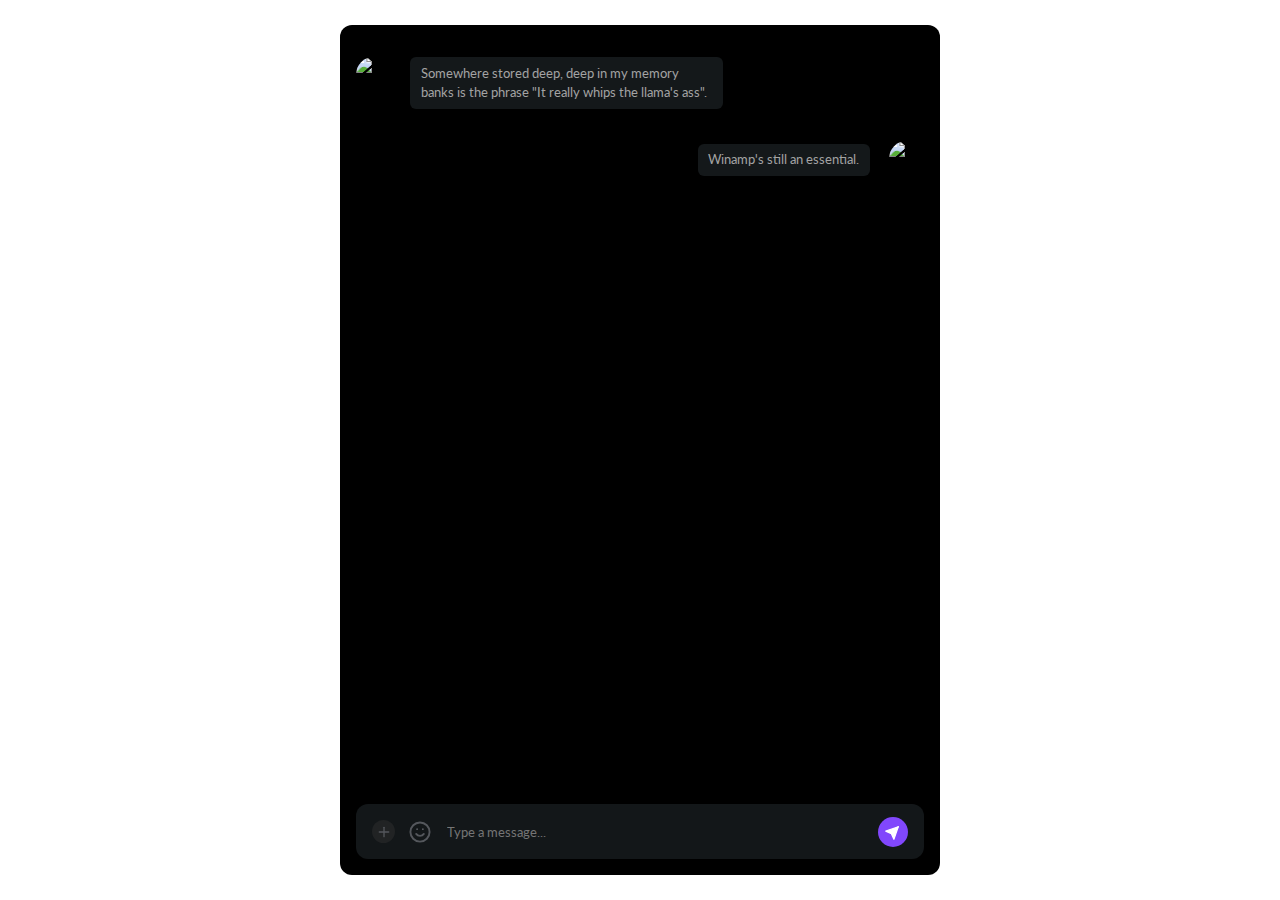
==== new/index.html @ 190bbc38 "new" ====
<!DOCTYPE html>
<html lang="en">
   <head>
      <meta charset="UTF-8">
      <meta name="apple-mobile-web-app-title">
      <title>Chat UI Responsive</title>
      <meta name="viewport" content="width=device-width, initial-scale=1">
      <link rel="stylesheet" href="https://cdnjs.cloudflare.com/ajax/libs/normalize/5.0.0/normalize.min.css">
      <link rel='stylesheet' href='https://fonts.googleapis.com/css?family=Lato'>
      <style>
         .--dark-theme {
         --chat-background: #000000;
         --chat-panel-background: #131719;
         --chat-bubble-background: #14181a;
         --chat-bubble-active-background: #171a1b;
         --chat-add-button-background: #212324;
         --chat-send-button-background: #8147fc;
         --chat-text-color: #a3a3a3;
         --chat-options-svg: #a3a3a3;
         }
         body {
         }
         #chat {
         background: var(--chat-background);
         max-width: 600px;
         margin: 25px auto;
         box-sizing: border-box;
         padding: 1em;
         border-radius: 12px;
         position: relative;
         overflow: hidden;
         }
         #chat::before {
         position: absolute;
         top: 0;
         left: 0;
         width: 100%;
         height: 100%;
         z-index: -1;
         }
         #chat .btn-icon {
         position: relative;
         cursor: pointer;
         }
         #chat .btn-icon svg {
         stroke: #FFF;
         fill: #FFF;
         width: 50%;
         height: auto;
         position: absolute;
         top: 50%;
         left: 50%;
         -webkit-transform: translate(-50%, -50%);
         transform: translate(-50%, -50%);
         }
         #chat .chat__conversation-board {
         padding: 1em 0 2em;
         height: calc(100vh - 55px - 2em - 25px * 2 - .5em - 3em);
         overflow: auto;
         }
         #chat .chat__conversation-board__message-container.reversed {
         -webkit-box-orient: horizontal;
         -webkit-box-direction: reverse;
         flex-direction: row-reverse;
         }
         #chat .chat__conversation-board__message-container.reversed .chat__conversation-board__message__bubble {
         position: relative;
         }
         #chat .chat__conversation-board__message-container.reversed .chat__conversation-board__message__bubble span:not(:last-child) {
         margin: 0 0 2em 0;
         }
         #chat .chat__conversation-board__message-container.reversed .chat__conversation-board__message__person {
         margin: 0 0 0 1.2em;
         }
         #chat .chat__conversation-board__message-container.reversed .chat__conversation-board__message__options {
         align-self: center;
         position: absolute;
         left: 0;
         display: none;
         }
         #chat .chat__conversation-board__message-container {
         position: relative;
         display: -webkit-box;
         display: flex;
         -webkit-box-orient: horizontal;
         -webkit-box-direction: normal;
         flex-direction: row;
         }
         #chat .chat__conversation-board__message-container:hover .chat__conversation-board__message__options {
         display: -webkit-box;
         display: flex;
         -webkit-box-align: center;
         align-items: center;
         }
         #chat .chat__conversation-board__message-container:hover .option-item:not(:last-child) {
         margin: 0 0.5em 0 0;
         }
         #chat .chat__conversation-board__message-container:not(:last-child) {
         margin: 0 0 2em 0;
         }
         #chat .chat__conversation-board__message__person {
         text-align: center;
         margin: 0 1.2em 0 0;
         }
         #chat .chat__conversation-board__message__person__avatar {
         height: 35px;
         width: 35px;
         overflow: hidden;
         border-radius: 50%;
         -webkit-user-select: none;
         -moz-user-select: none;
         -ms-user-select: none;
         user-select: none;
         ms-user-select: none;
         position: relative;
         }
         #chat .chat__conversation-board__message__person__avatar::before {
         content: "";
         position: absolute;
         height: 100%;
         width: 100%;
         }
         #chat .chat__conversation-board__message__person__avatar img {
         height: 100%;
         width: auto;
         }
         #chat .chat__conversation-board__message__person__nickname {
         font-size: 9px;
         color: #484848;
         -webkit-user-select: none;
         -moz-user-select: none;
         -ms-user-select: none;
         user-select: none;
         display: none;
         }
         #chat .chat__conversation-board__message__context {
         max-width: 55%;
         align-self: flex-end;
         }
         #chat .chat__conversation-board__message__options {
         align-self: center;
         position: absolute;
         right: 0;
         display: none;
         }
         #chat .chat__conversation-board__message__options .option-item {
         border: 0;
         background: 0;
         padding: 0;
         margin: 0;
         height: 16px;
         width: 16px;
         outline: none;
         }
         #chat .chat__conversation-board__message__options .emoji-button svg {
         stroke: var(--chat-options-svg);
         fill: transparent;
         width: 100%;
         }
         #chat .chat__conversation-board__message__options .more-button svg {
         stroke: var(--chat-options-svg);
         fill: transparent;
         width: 100%;
         }
         #chat .chat__conversation-board__message__bubble span {
         width: -webkit-fit-content;
         width: -moz-fit-content;
         width: fit-content;
         display: inline-table;
         word-wrap: break-word;
         background: var(--chat-bubble-background);
         font-size: 13px;
         color: var(--chat-text-color);
         padding: 0.5em 0.8em;
         line-height: 1.5;
         border-radius: 6px;
         font-family: "Lato", sans-serif;
         }
         #chat .chat__conversation-board__message__bubble:not(:last-child) {
         margin: 0 0 0.3em;
         }
         #chat .chat__conversation-board__message__bubble:active {
         background: var(--chat-bubble-active-background);
         }
         #chat .chat__conversation-panel {
         background: var(--chat-panel-background);
         border-radius: 12px;
         padding: 0 1em;
         height: 55px;
         margin: 0.5em 0 0;
         }
         #chat .chat__conversation-panel__container {
         display: -webkit-box;
         display: flex;
         -webkit-box-orient: horizontal;
         -webkit-box-direction: normal;
         flex-direction: row;
         -webkit-box-align: center;
         align-items: center;
         height: 100%;
         }
         #chat .chat__conversation-panel__container .panel-item:not(:last-child) {
         margin: 0 1em 0 0;
         }
         #chat .chat__conversation-panel__button {
         background: grey;
         height: 20px;
         width: 30px;
         border: 0;
         padding: 0;
         outline: none;
         cursor: pointer;
         }
         #chat .chat__conversation-panel .add-file-button {
         height: 23px;
         min-width: 23px;
         width: 23px;
         background: var(--chat-add-button-background);
         border-radius: 50%;
         }
         #chat .chat__conversation-panel .add-file-button svg {
         width: 70%;
         stroke: #54575c;
         }
         #chat .chat__conversation-panel .emoji-button {
         min-width: 23px;
         width: 23px;
         height: 23px;
         background: transparent;
         border-radius: 50%;
         }
         #chat .chat__conversation-panel .emoji-button svg {
         width: 100%;
         fill: transparent;
         stroke: #54575c;
         }
         #chat .chat__conversation-panel .send-message-button {
         background: var(--chat-send-button-background);
         height: 30px;
         min-width: 30px;
         border-radius: 50%;
         -webkit-transition: 0.3s ease;
         transition: 0.3s ease;
         }
         #chat .chat__conversation-panel .send-message-button:active {
         -webkit-transform: scale(0.97);
         transform: scale(0.97);
         }
         #chat .chat__conversation-panel .send-message-button svg {
         margin: 1px -1px;
         }
         #chat .chat__conversation-panel__input {
         width: 100%;
         height: 100%;
         outline: none;
         position: relative;
         color: var(--chat-text-color);
         font-size: 13px;
         background: transparent;
         border: 0;
         font-family: "Lato", sans-serif;
         resize: none;
         }
         @media only screen and (max-width: 600px) {
         #chat {
         margin: 0;
         border-radius: 0;
         }
         #chat .chat__conversation-board {
         height: calc(100vh - 55px - 2em - .5em - 3em);
         }
         #chat .chat__conversation-board__message__options {
         display: none !important;
         }
         }
      </style>
      <script>
         window.console = window.console || function(t) {};
      </script>
      <script>
         if (document.location.search.match(/type=embed/gi)) {
           window.parent.postMessage("resize", "*");
         }
      </script>
   </head>
   <body translate="no">
      <div class="--dark-theme" id="chat">
         <div class="chat__conversation-board">
            <div class="chat__conversation-board__message-container">
               <div class="chat__conversation-board__message__person">
                  <div class="chat__conversation-board__message__person__avatar"><img src="https://randomuser.me/api/portraits/women/44.jpg" alt="Monika Figi" /></div>
                  <span class="chat__conversation-board__message__person__nickname">Monika Figi</span>
               </div>
               <div class="chat__conversation-board__message__context">
                  <div class="chat__conversation-board__message__bubble"> <span>Somewhere stored deep, deep in my memory banks is the phrase &quot;It really whips the llama's ass&quot;.</span></div>
               </div>
               <div class="chat__conversation-board__message__options">
                  <button class="btn-icon chat__conversation-board__message__option-button option-item emoji-button">
                     <svg class="feather feather-smile sc-dnqmqq jxshSx" xmlns="http://www.w3.org/2000/svg" width="24" height="24" viewBox="0 0 24 24" fill="none" stroke="currentColor" stroke-width="2" stroke-linecap="round" stroke-linejoin="round" aria-hidden="true">
                        <circle cx="12" cy="12" r="10"></circle>
                        <path d="M8 14s1.5 2 4 2 4-2 4-2"></path>
                        <line x1="9" y1="9" x2="9.01" y2="9"></line>
                        <line x1="15" y1="9" x2="15.01" y2="9"></line>
                     </svg>
                  </button>
                  <button class="btn-icon chat__conversation-board__message__option-button option-item more-button">
                     <svg class="feather feather-more-horizontal sc-dnqmqq jxshSx" xmlns="http://www.w3.org/2000/svg" width="24" height="24" viewBox="0 0 24 24" fill="none" stroke="currentColor" stroke-width="2" stroke-linecap="round" stroke-linejoin="round" aria-hidden="true">
                        <circle cx="12" cy="12" r="1"></circle>
                        <circle cx="19" cy="12" r="1"></circle>
                        <circle cx="5" cy="12" r="1"></circle>
                     </svg>
                  </button>
               </div>
            </div>
            <div class="chat__conversation-board__message-container reversed">
               <div class="chat__conversation-board__message__person">
                  <div class="chat__conversation-board__message__person__avatar"><img src="https://randomuser.me/api/portraits/men/9.jpg" alt="Dennis Mikle" /></div>
                  <span class="chat__conversation-board__message__person__nickname">Dennis Mikle</span>
               </div>
               <div class="chat__conversation-board__message__context">
                  <div class="chat__conversation-board__message__bubble"> <span>Winamp's still an essential.</span></div>
               </div>
               <div class="chat__conversation-board__message__options">
                  <button class="btn-icon chat__conversation-board__message__option-button option-item emoji-button">
                     <svg class="feather feather-smile sc-dnqmqq jxshSx" xmlns="http://www.w3.org/2000/svg" width="24" height="24" viewBox="0 0 24 24" fill="none" stroke="currentColor" stroke-width="2" stroke-linecap="round" stroke-linejoin="round" aria-hidden="true">
                        <circle cx="12" cy="12" r="10"></circle>
                        <path d="M8 14s1.5 2 4 2 4-2 4-2"></path>
                        <line x1="9" y1="9" x2="9.01" y2="9"></line>
                        <line x1="15" y1="9" x2="15.01" y2="9"></line>
                     </svg>
                  </button>
                  <button class="btn-icon chat__conversation-board__message__option-button option-item more-button">
                     <svg class="feather feather-more-horizontal sc-dnqmqq jxshSx" xmlns="http://www.w3.org/2000/svg" width="24" height="24" viewBox="0 0 24 24" fill="none" stroke="currentColor" stroke-width="2" stroke-linecap="round" stroke-linejoin="round" aria-hidden="true">
                        <circle cx="12" cy="12" r="1"></circle>
                        <circle cx="19" cy="12" r="1"></circle>
                        <circle cx="5" cy="12" r="1"></circle>
                     </svg>
                  </button>
               </div>
            </div>
         </div>
         <div class="chat__conversation-panel">
            <div class="chat__conversation-panel__container">
               <button class="chat__conversation-panel__button panel-item btn-icon add-file-button">
                  <svg class="feather feather-plus sc-dnqmqq jxshSx" xmlns="http://www.w3.org/2000/svg" width="24" height="24" viewBox="0 0 24 24" fill="none" stroke="currentColor" stroke-width="2" stroke-linecap="round" stroke-linejoin="round" aria-hidden="true">
                     <line x1="12" y1="5" x2="12" y2="19"></line>
                     <line x1="5" y1="12" x2="19" y2="12"></line>
                  </svg>
               </button>
               <button class="chat__conversation-panel__button panel-item btn-icon emoji-button">
                  <svg class="feather feather-smile sc-dnqmqq jxshSx" xmlns="http://www.w3.org/2000/svg" width="24" height="24" viewBox="0 0 24 24" fill="none" stroke="currentColor" stroke-width="2" stroke-linecap="round" stroke-linejoin="round" aria-hidden="true">
                     <circle cx="12" cy="12" r="10"></circle>
                     <path d="M8 14s1.5 2 4 2 4-2 4-2"></path>
                     <line x1="9" y1="9" x2="9.01" y2="9"></line>
                     <line x1="15" y1="9" x2="15.01" y2="9"></line>
                  </svg>
               </button>
               <input class="chat__conversation-panel__input panel-item" placeholder="Type a message..." />
               <button class="chat__conversation-panel__button panel-item btn-icon send-message-button">
                  <svg xmlns="http://www.w3.org/2000/svg" width="24" height="24" viewBox="0 0 24 24" fill="none" stroke="currentColor" stroke-width="2" stroke-linecap="round" stroke-linejoin="round" aria-hidden="true" data-reactid="1036">
                     <line x1="22" y1="2" x2="11" y2="13"></line>
                     <polygon points="22 2 15 22 11 13 2 9 22 2"></polygon>
                  </svg>
               </button>
            </div>
         </div>
      </div>
      <script src="https://static.codepen.io/assets/common/stopExecutionOnTimeout-157cd5b220a5c80d4ff8e0e70ac069bffd87a61252088146915e8726e5d9f147.js"></script>
      <script id="rendered-js">
         // Chcek out Damian Denis on Dribbble
         // https://dribbble.com/shots/5587903-ECHO-Voice-chat-for-gamers
         //# sourceURL=pen.js
             
      </script>
   </body>
</html>
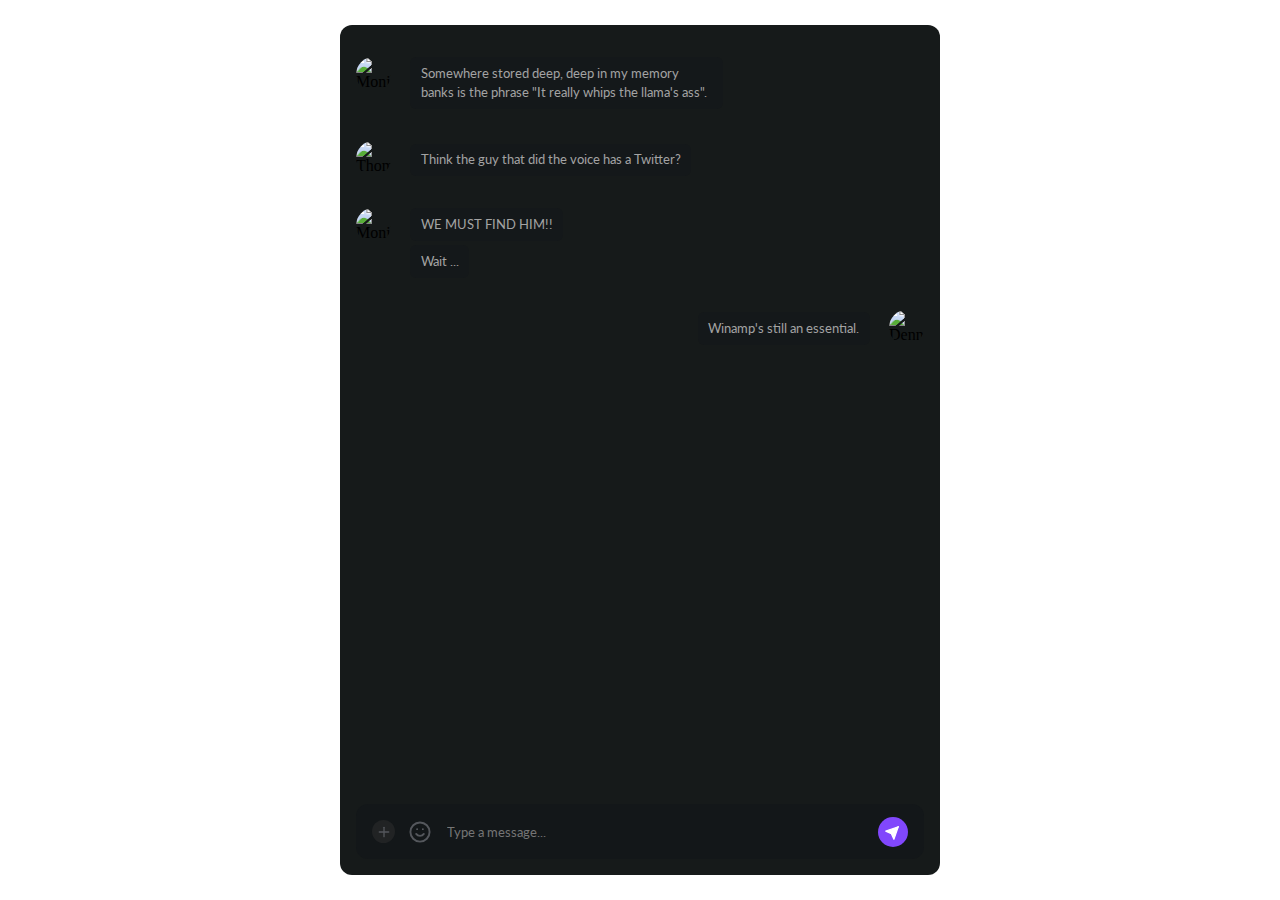
==== commit ef7d6f5d: "new" ====
--- a/new/index.html
+++ b/new/index.html
@@ -1,376 +1,433 @@
+
+
 <!DOCTYPE html>
 <html lang="en">
-   <head>
-      <meta charset="UTF-8">
-      <meta name="apple-mobile-web-app-title">
-      <title>Chat UI Responsive</title>
-      <meta name="viewport" content="width=device-width, initial-scale=1">
-      <link rel="stylesheet" href="https://cdnjs.cloudflare.com/ajax/libs/normalize/5.0.0/normalize.min.css">
-      <link rel='stylesheet' href='https://fonts.googleapis.com/css?family=Lato'>
-      <style>
-         .--dark-theme {
-         --chat-background: #000000;
-         --chat-panel-background: #131719;
-         --chat-bubble-background: #14181a;
-         --chat-bubble-active-background: #171a1b;
-         --chat-add-button-background: #212324;
-         --chat-send-button-background: #8147fc;
-         --chat-text-color: #a3a3a3;
-         --chat-options-svg: #a3a3a3;
-         }
-         body {
-         }
-         #chat {
-         background: var(--chat-background);
-         max-width: 600px;
-         margin: 25px auto;
-         box-sizing: border-box;
-         padding: 1em;
-         border-radius: 12px;
-         position: relative;
-         overflow: hidden;
-         }
-         #chat::before {
-         position: absolute;
-         top: 0;
-         left: 0;
-         width: 100%;
-         height: 100%;
-         z-index: -1;
-         }
-         #chat .btn-icon {
-         position: relative;
-         cursor: pointer;
-         }
-         #chat .btn-icon svg {
-         stroke: #FFF;
-         fill: #FFF;
-         width: 50%;
-         height: auto;
-         position: absolute;
-         top: 50%;
-         left: 50%;
-         -webkit-transform: translate(-50%, -50%);
-         transform: translate(-50%, -50%);
-         }
-         #chat .chat__conversation-board {
-         padding: 1em 0 2em;
-         height: calc(100vh - 55px - 2em - 25px * 2 - .5em - 3em);
-         overflow: auto;
-         }
-         #chat .chat__conversation-board__message-container.reversed {
-         -webkit-box-orient: horizontal;
-         -webkit-box-direction: reverse;
-         flex-direction: row-reverse;
-         }
-         #chat .chat__conversation-board__message-container.reversed .chat__conversation-board__message__bubble {
-         position: relative;
-         }
-         #chat .chat__conversation-board__message-container.reversed .chat__conversation-board__message__bubble span:not(:last-child) {
-         margin: 0 0 2em 0;
-         }
-         #chat .chat__conversation-board__message-container.reversed .chat__conversation-board__message__person {
-         margin: 0 0 0 1.2em;
-         }
-         #chat .chat__conversation-board__message-container.reversed .chat__conversation-board__message__options {
-         align-self: center;
-         position: absolute;
-         left: 0;
-         display: none;
-         }
-         #chat .chat__conversation-board__message-container {
-         position: relative;
-         display: -webkit-box;
-         display: flex;
-         -webkit-box-orient: horizontal;
-         -webkit-box-direction: normal;
-         flex-direction: row;
-         }
-         #chat .chat__conversation-board__message-container:hover .chat__conversation-board__message__options {
-         display: -webkit-box;
-         display: flex;
-         -webkit-box-align: center;
-         align-items: center;
-         }
-         #chat .chat__conversation-board__message-container:hover .option-item:not(:last-child) {
-         margin: 0 0.5em 0 0;
-         }
-         #chat .chat__conversation-board__message-container:not(:last-child) {
-         margin: 0 0 2em 0;
-         }
-         #chat .chat__conversation-board__message__person {
-         text-align: center;
-         margin: 0 1.2em 0 0;
-         }
-         #chat .chat__conversation-board__message__person__avatar {
-         height: 35px;
-         width: 35px;
-         overflow: hidden;
-         border-radius: 50%;
-         -webkit-user-select: none;
-         -moz-user-select: none;
-         -ms-user-select: none;
-         user-select: none;
-         ms-user-select: none;
-         position: relative;
-         }
-         #chat .chat__conversation-board__message__person__avatar::before {
-         content: "";
-         position: absolute;
-         height: 100%;
-         width: 100%;
-         }
-         #chat .chat__conversation-board__message__person__avatar img {
-         height: 100%;
-         width: auto;
-         }
-         #chat .chat__conversation-board__message__person__nickname {
-         font-size: 9px;
-         color: #484848;
-         -webkit-user-select: none;
-         -moz-user-select: none;
-         -ms-user-select: none;
-         user-select: none;
-         display: none;
-         }
-         #chat .chat__conversation-board__message__context {
-         max-width: 55%;
-         align-self: flex-end;
-         }
-         #chat .chat__conversation-board__message__options {
-         align-self: center;
-         position: absolute;
-         right: 0;
-         display: none;
-         }
-         #chat .chat__conversation-board__message__options .option-item {
-         border: 0;
-         background: 0;
-         padding: 0;
-         margin: 0;
-         height: 16px;
-         width: 16px;
-         outline: none;
-         }
-         #chat .chat__conversation-board__message__options .emoji-button svg {
-         stroke: var(--chat-options-svg);
-         fill: transparent;
-         width: 100%;
-         }
-         #chat .chat__conversation-board__message__options .more-button svg {
-         stroke: var(--chat-options-svg);
-         fill: transparent;
-         width: 100%;
-         }
-         #chat .chat__conversation-board__message__bubble span {
-         width: -webkit-fit-content;
-         width: -moz-fit-content;
-         width: fit-content;
-         display: inline-table;
-         word-wrap: break-word;
-         background: var(--chat-bubble-background);
-         font-size: 13px;
-         color: var(--chat-text-color);
-         padding: 0.5em 0.8em;
-         line-height: 1.5;
-         border-radius: 6px;
-         font-family: "Lato", sans-serif;
-         }
-         #chat .chat__conversation-board__message__bubble:not(:last-child) {
-         margin: 0 0 0.3em;
-         }
-         #chat .chat__conversation-board__message__bubble:active {
-         background: var(--chat-bubble-active-background);
-         }
-         #chat .chat__conversation-panel {
-         background: var(--chat-panel-background);
-         border-radius: 12px;
-         padding: 0 1em;
-         height: 55px;
-         margin: 0.5em 0 0;
-         }
-         #chat .chat__conversation-panel__container {
-         display: -webkit-box;
-         display: flex;
-         -webkit-box-orient: horizontal;
-         -webkit-box-direction: normal;
-         flex-direction: row;
-         -webkit-box-align: center;
-         align-items: center;
-         height: 100%;
-         }
-         #chat .chat__conversation-panel__container .panel-item:not(:last-child) {
-         margin: 0 1em 0 0;
-         }
-         #chat .chat__conversation-panel__button {
-         background: grey;
-         height: 20px;
-         width: 30px;
-         border: 0;
-         padding: 0;
-         outline: none;
-         cursor: pointer;
-         }
-         #chat .chat__conversation-panel .add-file-button {
-         height: 23px;
-         min-width: 23px;
-         width: 23px;
-         background: var(--chat-add-button-background);
-         border-radius: 50%;
-         }
-         #chat .chat__conversation-panel .add-file-button svg {
-         width: 70%;
-         stroke: #54575c;
-         }
-         #chat .chat__conversation-panel .emoji-button {
-         min-width: 23px;
-         width: 23px;
-         height: 23px;
-         background: transparent;
-         border-radius: 50%;
-         }
-         #chat .chat__conversation-panel .emoji-button svg {
-         width: 100%;
-         fill: transparent;
-         stroke: #54575c;
-         }
-         #chat .chat__conversation-panel .send-message-button {
-         background: var(--chat-send-button-background);
-         height: 30px;
-         min-width: 30px;
-         border-radius: 50%;
-         -webkit-transition: 0.3s ease;
-         transition: 0.3s ease;
-         }
-         #chat .chat__conversation-panel .send-message-button:active {
-         -webkit-transform: scale(0.97);
-         transform: scale(0.97);
-         }
-         #chat .chat__conversation-panel .send-message-button svg {
-         margin: 1px -1px;
-         }
-         #chat .chat__conversation-panel__input {
-         width: 100%;
-         height: 100%;
-         outline: none;
-         position: relative;
-         color: var(--chat-text-color);
-         font-size: 13px;
-         background: transparent;
-         border: 0;
-         font-family: "Lato", sans-serif;
-         resize: none;
-         }
-         @media only screen and (max-width: 600px) {
-         #chat {
-         margin: 0;
-         border-radius: 0;
-         }
-         #chat .chat__conversation-board {
-         height: calc(100vh - 55px - 2em - .5em - 3em);
-         }
-         #chat .chat__conversation-board__message__options {
-         display: none !important;
-         }
-         }
-      </style>
-      <script>
-         window.console = window.console || function(t) {};
-      </script>
-      <script>
-         if (document.location.search.match(/type=embed/gi)) {
-           window.parent.postMessage("resize", "*");
-         }
-      </script>
-   </head>
-   <body translate="no">
-      <div class="--dark-theme" id="chat">
-         <div class="chat__conversation-board">
-            <div class="chat__conversation-board__message-container">
-               <div class="chat__conversation-board__message__person">
-                  <div class="chat__conversation-board__message__person__avatar"><img src="https://randomuser.me/api/portraits/women/44.jpg" alt="Monika Figi" /></div>
-                  <span class="chat__conversation-board__message__person__nickname">Monika Figi</span>
-               </div>
-               <div class="chat__conversation-board__message__context">
-                  <div class="chat__conversation-board__message__bubble"> <span>Somewhere stored deep, deep in my memory banks is the phrase &quot;It really whips the llama's ass&quot;.</span></div>
-               </div>
-               <div class="chat__conversation-board__message__options">
-                  <button class="btn-icon chat__conversation-board__message__option-button option-item emoji-button">
-                     <svg class="feather feather-smile sc-dnqmqq jxshSx" xmlns="http://www.w3.org/2000/svg" width="24" height="24" viewBox="0 0 24 24" fill="none" stroke="currentColor" stroke-width="2" stroke-linecap="round" stroke-linejoin="round" aria-hidden="true">
-                        <circle cx="12" cy="12" r="10"></circle>
-                        <path d="M8 14s1.5 2 4 2 4-2 4-2"></path>
-                        <line x1="9" y1="9" x2="9.01" y2="9"></line>
-                        <line x1="15" y1="9" x2="15.01" y2="9"></line>
-                     </svg>
-                  </button>
-                  <button class="btn-icon chat__conversation-board__message__option-button option-item more-button">
-                     <svg class="feather feather-more-horizontal sc-dnqmqq jxshSx" xmlns="http://www.w3.org/2000/svg" width="24" height="24" viewBox="0 0 24 24" fill="none" stroke="currentColor" stroke-width="2" stroke-linecap="round" stroke-linejoin="round" aria-hidden="true">
-                        <circle cx="12" cy="12" r="1"></circle>
-                        <circle cx="19" cy="12" r="1"></circle>
-                        <circle cx="5" cy="12" r="1"></circle>
-                     </svg>
-                  </button>
-               </div>
-            </div>
-            <div class="chat__conversation-board__message-container reversed">
-               <div class="chat__conversation-board__message__person">
-                  <div class="chat__conversation-board__message__person__avatar"><img src="https://randomuser.me/api/portraits/men/9.jpg" alt="Dennis Mikle" /></div>
-                  <span class="chat__conversation-board__message__person__nickname">Dennis Mikle</span>
-               </div>
-               <div class="chat__conversation-board__message__context">
-                  <div class="chat__conversation-board__message__bubble"> <span>Winamp's still an essential.</span></div>
-               </div>
-               <div class="chat__conversation-board__message__options">
-                  <button class="btn-icon chat__conversation-board__message__option-button option-item emoji-button">
-                     <svg class="feather feather-smile sc-dnqmqq jxshSx" xmlns="http://www.w3.org/2000/svg" width="24" height="24" viewBox="0 0 24 24" fill="none" stroke="currentColor" stroke-width="2" stroke-linecap="round" stroke-linejoin="round" aria-hidden="true">
-                        <circle cx="12" cy="12" r="10"></circle>
-                        <path d="M8 14s1.5 2 4 2 4-2 4-2"></path>
-                        <line x1="9" y1="9" x2="9.01" y2="9"></line>
-                        <line x1="15" y1="9" x2="15.01" y2="9"></line>
-                     </svg>
-                  </button>
-                  <button class="btn-icon chat__conversation-board__message__option-button option-item more-button">
-                     <svg class="feather feather-more-horizontal sc-dnqmqq jxshSx" xmlns="http://www.w3.org/2000/svg" width="24" height="24" viewBox="0 0 24 24" fill="none" stroke="currentColor" stroke-width="2" stroke-linecap="round" stroke-linejoin="round" aria-hidden="true">
-                        <circle cx="12" cy="12" r="1"></circle>
-                        <circle cx="19" cy="12" r="1"></circle>
-                        <circle cx="5" cy="12" r="1"></circle>
-                     </svg>
-                  </button>
-               </div>
-            </div>
-         </div>
-         <div class="chat__conversation-panel">
-            <div class="chat__conversation-panel__container">
-               <button class="chat__conversation-panel__button panel-item btn-icon add-file-button">
-                  <svg class="feather feather-plus sc-dnqmqq jxshSx" xmlns="http://www.w3.org/2000/svg" width="24" height="24" viewBox="0 0 24 24" fill="none" stroke="currentColor" stroke-width="2" stroke-linecap="round" stroke-linejoin="round" aria-hidden="true">
-                     <line x1="12" y1="5" x2="12" y2="19"></line>
-                     <line x1="5" y1="12" x2="19" y2="12"></line>
-                  </svg>
-               </button>
-               <button class="chat__conversation-panel__button panel-item btn-icon emoji-button">
-                  <svg class="feather feather-smile sc-dnqmqq jxshSx" xmlns="http://www.w3.org/2000/svg" width="24" height="24" viewBox="0 0 24 24" fill="none" stroke="currentColor" stroke-width="2" stroke-linecap="round" stroke-linejoin="round" aria-hidden="true">
-                     <circle cx="12" cy="12" r="10"></circle>
-                     <path d="M8 14s1.5 2 4 2 4-2 4-2"></path>
-                     <line x1="9" y1="9" x2="9.01" y2="9"></line>
-                     <line x1="15" y1="9" x2="15.01" y2="9"></line>
-                  </svg>
-               </button>
-               <input class="chat__conversation-panel__input panel-item" placeholder="Type a message..." />
-               <button class="chat__conversation-panel__button panel-item btn-icon send-message-button">
-                  <svg xmlns="http://www.w3.org/2000/svg" width="24" height="24" viewBox="0 0 24 24" fill="none" stroke="currentColor" stroke-width="2" stroke-linecap="round" stroke-linejoin="round" aria-hidden="true" data-reactid="1036">
-                     <line x1="22" y1="2" x2="11" y2="13"></line>
-                     <polygon points="22 2 15 22 11 13 2 9 22 2"></polygon>
-                  </svg>
-               </button>
-            </div>
-         </div>
-      </div>
-      <script src="https://static.codepen.io/assets/common/stopExecutionOnTimeout-157cd5b220a5c80d4ff8e0e70ac069bffd87a61252088146915e8726e5d9f147.js"></script>
-      <script id="rendered-js">
-         // Chcek out Damian Denis on Dribbble
-         // https://dribbble.com/shots/5587903-ECHO-Voice-chat-for-gamers
-         //# sourceURL=pen.js
-             
-      </script>
-   </body>
-</html>+<head>
+<meta charset="UTF-8">
+<meta name="apple-mobile-web-app-title">
+<title>Chat UI Responsive</title>
+<meta name="viewport" content="width=device-width, initial-scale=1">
+<link rel="stylesheet" href="https://cdnjs.cloudflare.com/ajax/libs/normalize/5.0.0/normalize.min.css">
+<link rel='stylesheet' href='https://fonts.googleapis.com/css?family=Lato'>
+<style>
+.--dark-theme {
+  --chat-background: rgba(10, 14, 14, 0.95);
+  --chat-panel-background: #131719;
+  --chat-bubble-background: #14181a;
+  --chat-bubble-active-background: #171a1b;
+  --chat-add-button-background: #212324;
+  --chat-send-button-background: #8147fc;
+  --chat-text-color: #a3a3a3;
+  --chat-options-svg: #a3a3a3;
+}
+
+body {
+  background: url(https://images.unsplash.com/photo-1495808985667-ba4ce2ef31b3?ixlib=rb-1.2.1&ixid=eyJhcHBfaWQiOjEyMDd9&auto=format&fit=crop&w=1050&q=80);
+  background-size: cover;
+}
+
+#chat {
+  background: var(--chat-background);
+  max-width: 600px;
+  margin: 25px auto;
+  box-sizing: border-box;
+  padding: 1em;
+  border-radius: 12px;
+  position: relative;
+  overflow: hidden;
+}
+#chat::before {
+  content: "";
+  position: absolute;
+  top: 0;
+  left: 0;
+  width: 100%;
+  height: 100%;
+  background: url(https://images.unsplash.com/photo-1495808985667-ba4ce2ef31b3?ixlib=rb-1.2.1&ixid=eyJhcHBfaWQiOjEyMDd9&auto=format&fit=crop&w=1050&q=80) fixed;
+  z-index: -1;
+}
+#chat .btn-icon {
+  position: relative;
+  cursor: pointer;
+}
+#chat .btn-icon svg {
+  stroke: #FFF;
+  fill: #FFF;
+  width: 50%;
+  height: auto;
+  position: absolute;
+  top: 50%;
+  left: 50%;
+  -webkit-transform: translate(-50%, -50%);
+          transform: translate(-50%, -50%);
+}
+#chat .chat__conversation-board {
+  padding: 1em 0 2em;
+  height: calc(100vh - 55px - 2em - 25px * 2 - .5em - 3em);
+  overflow: auto;
+}
+#chat .chat__conversation-board__message-container.reversed {
+  -webkit-box-orient: horizontal;
+  -webkit-box-direction: reverse;
+          flex-direction: row-reverse;
+}
+#chat .chat__conversation-board__message-container.reversed .chat__conversation-board__message__bubble {
+  position: relative;
+}
+#chat .chat__conversation-board__message-container.reversed .chat__conversation-board__message__bubble span:not(:last-child) {
+  margin: 0 0 2em 0;
+}
+#chat .chat__conversation-board__message-container.reversed .chat__conversation-board__message__person {
+  margin: 0 0 0 1.2em;
+}
+#chat .chat__conversation-board__message-container.reversed .chat__conversation-board__message__options {
+  align-self: center;
+  position: absolute;
+  left: 0;
+  display: none;
+}
+#chat .chat__conversation-board__message-container {
+  position: relative;
+  display: -webkit-box;
+  display: flex;
+  -webkit-box-orient: horizontal;
+  -webkit-box-direction: normal;
+          flex-direction: row;
+}
+#chat .chat__conversation-board__message-container:hover .chat__conversation-board__message__options {
+  display: -webkit-box;
+  display: flex;
+  -webkit-box-align: center;
+          align-items: center;
+}
+#chat .chat__conversation-board__message-container:hover .option-item:not(:last-child) {
+  margin: 0 0.5em 0 0;
+}
+#chat .chat__conversation-board__message-container:not(:last-child) {
+  margin: 0 0 2em 0;
+}
+#chat .chat__conversation-board__message__person {
+  text-align: center;
+  margin: 0 1.2em 0 0;
+}
+#chat .chat__conversation-board__message__person__avatar {
+  height: 35px;
+  width: 35px;
+  overflow: hidden;
+  border-radius: 50%;
+  -webkit-user-select: none;
+     -moz-user-select: none;
+      -ms-user-select: none;
+          user-select: none;
+  ms-user-select: none;
+  position: relative;
+}
+#chat .chat__conversation-board__message__person__avatar::before {
+  content: "";
+  position: absolute;
+  height: 100%;
+  width: 100%;
+}
+#chat .chat__conversation-board__message__person__avatar img {
+  height: 100%;
+  width: auto;
+}
+#chat .chat__conversation-board__message__person__nickname {
+  font-size: 9px;
+  color: #484848;
+  -webkit-user-select: none;
+     -moz-user-select: none;
+      -ms-user-select: none;
+          user-select: none;
+  display: none;
+}
+#chat .chat__conversation-board__message__context {
+  max-width: 55%;
+  align-self: flex-end;
+}
+#chat .chat__conversation-board__message__options {
+  align-self: center;
+  position: absolute;
+  right: 0;
+  display: none;
+}
+#chat .chat__conversation-board__message__options .option-item {
+  border: 0;
+  background: 0;
+  padding: 0;
+  margin: 0;
+  height: 16px;
+  width: 16px;
+  outline: none;
+}
+#chat .chat__conversation-board__message__options .emoji-button svg {
+  stroke: var(--chat-options-svg);
+  fill: transparent;
+  width: 100%;
+}
+#chat .chat__conversation-board__message__options .more-button svg {
+  stroke: var(--chat-options-svg);
+  fill: transparent;
+  width: 100%;
+}
+#chat .chat__conversation-board__message__bubble span {
+  width: -webkit-fit-content;
+  width: -moz-fit-content;
+  width: fit-content;
+  display: inline-table;
+  word-wrap: break-word;
+  background: var(--chat-bubble-background);
+  font-size: 13px;
+  color: var(--chat-text-color);
+  padding: 0.5em 0.8em;
+  line-height: 1.5;
+  border-radius: 6px;
+  font-family: "Lato", sans-serif;
+}
+#chat .chat__conversation-board__message__bubble:not(:last-child) {
+  margin: 0 0 0.3em;
+}
+#chat .chat__conversation-board__message__bubble:active {
+  background: var(--chat-bubble-active-background);
+}
+#chat .chat__conversation-panel {
+  background: var(--chat-panel-background);
+  border-radius: 12px;
+  padding: 0 1em;
+  height: 55px;
+  margin: 0.5em 0 0;
+}
+#chat .chat__conversation-panel__container {
+  display: -webkit-box;
+  display: flex;
+  -webkit-box-orient: horizontal;
+  -webkit-box-direction: normal;
+          flex-direction: row;
+  -webkit-box-align: center;
+          align-items: center;
+  height: 100%;
+}
+#chat .chat__conversation-panel__container .panel-item:not(:last-child) {
+  margin: 0 1em 0 0;
+}
+#chat .chat__conversation-panel__button {
+  background: grey;
+  height: 20px;
+  width: 30px;
+  border: 0;
+  padding: 0;
+  outline: none;
+  cursor: pointer;
+}
+#chat .chat__conversation-panel .add-file-button {
+  height: 23px;
+  min-width: 23px;
+  width: 23px;
+  background: var(--chat-add-button-background);
+  border-radius: 50%;
+}
+#chat .chat__conversation-panel .add-file-button svg {
+  width: 70%;
+  stroke: #54575c;
+}
+#chat .chat__conversation-panel .emoji-button {
+  min-width: 23px;
+  width: 23px;
+  height: 23px;
+  background: transparent;
+  border-radius: 50%;
+}
+#chat .chat__conversation-panel .emoji-button svg {
+  width: 100%;
+  fill: transparent;
+  stroke: #54575c;
+}
+#chat .chat__conversation-panel .send-message-button {
+  background: var(--chat-send-button-background);
+  height: 30px;
+  min-width: 30px;
+  border-radius: 50%;
+  -webkit-transition: 0.3s ease;
+  transition: 0.3s ease;
+}
+#chat .chat__conversation-panel .send-message-button:active {
+  -webkit-transform: scale(0.97);
+          transform: scale(0.97);
+}
+#chat .chat__conversation-panel .send-message-button svg {
+  margin: 1px -1px;
+}
+#chat .chat__conversation-panel__input {
+  width: 100%;
+  height: 100%;
+  outline: none;
+  position: relative;
+  color: var(--chat-text-color);
+  font-size: 13px;
+  background: transparent;
+  border: 0;
+  font-family: "Lato", sans-serif;
+  resize: none;
+}
+
+@media only screen and (max-width: 600px) {
+  #chat {
+    margin: 0;
+    border-radius: 0;
+  }
+  #chat .chat__conversation-board {
+    height: calc(100vh - 55px - 2em - .5em - 3em);
+  }
+  #chat .chat__conversation-board__message__options {
+    display: none !important;
+  }
+}
+</style>
+<script>
+  window.console = window.console || function(t) {};
+</script>
+<script>
+  if (document.location.search.match(/type=embed/gi)) {
+    window.parent.postMessage("resize", "*");
+  }
+</script>
+</head>
+<body translate="no">
+<div class="--dark-theme" id="chat">
+<div class="chat__conversation-board">
+<div class="chat__conversation-board__message-container">
+<div class="chat__conversation-board__message__person">
+<div class="chat__conversation-board__message__person__avatar"><img src="https://randomuser.me/api/portraits/women/44.jpg" alt="Monika Figi" /></div><span class="chat__conversation-board__message__person__nickname">Monika Figi</span>
+</div>
+<div class="chat__conversation-board__message__context">
+<div class="chat__conversation-board__message__bubble"> <span>Somewhere stored deep, deep in my memory banks is the phrase &quot;It really whips the llama's ass&quot;.</span></div>
+</div>
+<div class="chat__conversation-board__message__options">
+<button class="btn-icon chat__conversation-board__message__option-button option-item emoji-button">
+<svg class="feather feather-smile sc-dnqmqq jxshSx" xmlns="http://www.w3.org/2000/svg" width="24" height="24" viewBox="0 0 24 24" fill="none" stroke="currentColor" stroke-width="2" stroke-linecap="round" stroke-linejoin="round" aria-hidden="true">
+<circle cx="12" cy="12" r="10"></circle>
+<path d="M8 14s1.5 2 4 2 4-2 4-2"></path>
+<line x1="9" y1="9" x2="9.01" y2="9"></line>
+<line x1="15" y1="9" x2="15.01" y2="9"></line>
+</svg>
+</button>
+<button class="btn-icon chat__conversation-board__message__option-button option-item more-button">
+<svg class="feather feather-more-horizontal sc-dnqmqq jxshSx" xmlns="http://www.w3.org/2000/svg" width="24" height="24" viewBox="0 0 24 24" fill="none" stroke="currentColor" stroke-width="2" stroke-linecap="round" stroke-linejoin="round" aria-hidden="true">
+<circle cx="12" cy="12" r="1"></circle>
+<circle cx="19" cy="12" r="1"></circle>
+<circle cx="5" cy="12" r="1"></circle>
+</svg>
+</button>
+</div>
+</div>
+<div class="chat__conversation-board__message-container">
+<div class="chat__conversation-board__message__person">
+<div class="chat__conversation-board__message__person__avatar"><img src="https://randomuser.me/api/portraits/men/32.jpg" alt="Thomas Rogh" /></div><span class="chat__conversation-board__message__person__nickname">Thomas Rogh</span>
+</div>
+<div class="chat__conversation-board__message__context">
+<div class="chat__conversation-board__message__bubble"> <span>Think the guy that did the voice has a Twitter?</span></div>
+</div>
+<div class="chat__conversation-board__message__options">
+<button class="btn-icon chat__conversation-board__message__option-button option-item emoji-button">
+<svg class="feather feather-smile sc-dnqmqq jxshSx" xmlns="http://www.w3.org/2000/svg" width="24" height="24" viewBox="0 0 24 24" fill="none" stroke="currentColor" stroke-width="2" stroke-linecap="round" stroke-linejoin="round" aria-hidden="true">
+<circle cx="12" cy="12" r="10"></circle>
+<path d="M8 14s1.5 2 4 2 4-2 4-2"></path>
+<line x1="9" y1="9" x2="9.01" y2="9"></line>
+<line x1="15" y1="9" x2="15.01" y2="9"></line>
+</svg>
+</button>
+<button class="btn-icon chat__conversation-board__message__option-button option-item more-button">
+<svg class="feather feather-more-horizontal sc-dnqmqq jxshSx" xmlns="http://www.w3.org/2000/svg" width="24" height="24" viewBox="0 0 24 24" fill="none" stroke="currentColor" stroke-width="2" stroke-linecap="round" stroke-linejoin="round" aria-hidden="true">
+<circle cx="12" cy="12" r="1"></circle>
+<circle cx="19" cy="12" r="1"></circle>
+<circle cx="5" cy="12" r="1"></circle>
+</svg>
+</button>
+</div>
+</div>
+<div class="chat__conversation-board__message-container">
+<div class="chat__conversation-board__message__person">
+<div class="chat__conversation-board__message__person__avatar"><img src="https://randomuser.me/api/portraits/women/44.jpg" alt="Monika Figi" /></div><span class="chat__conversation-board__message__person__nickname">Monika Figi</span>
+</div>
+<div class="chat__conversation-board__message__context">
+<div class="chat__conversation-board__message__bubble"> <span>WE MUST FIND HIM!!</span></div>
+<div class="chat__conversation-board__message__bubble"> <span>Wait ...</span></div>
+</div>
+<div class="chat__conversation-board__message__options">
+<button class="btn-icon chat__conversation-board__message__option-button option-item emoji-button">
+<svg class="feather feather-smile sc-dnqmqq jxshSx" xmlns="http://www.w3.org/2000/svg" width="24" height="24" viewBox="0 0 24 24" fill="none" stroke="currentColor" stroke-width="2" stroke-linecap="round" stroke-linejoin="round" aria-hidden="true">
+<circle cx="12" cy="12" r="10"></circle>
+<path d="M8 14s1.5 2 4 2 4-2 4-2"></path>
+<line x1="9" y1="9" x2="9.01" y2="9"></line>
+<line x1="15" y1="9" x2="15.01" y2="9"></line>
+</svg>
+</button>
+<button class="btn-icon chat__conversation-board__message__option-button option-item more-button">
+<svg class="feather feather-more-horizontal sc-dnqmqq jxshSx" xmlns="http://www.w3.org/2000/svg" width="24" height="24" viewBox="0 0 24 24" fill="none" stroke="currentColor" stroke-width="2" stroke-linecap="round" stroke-linejoin="round" aria-hidden="true">
+<circle cx="12" cy="12" r="1"></circle>
+<circle cx="19" cy="12" r="1"></circle>
+<circle cx="5" cy="12" r="1"></circle>
+</svg>
+</button>
+</div>
+</div>
+<div class="chat__conversation-board__message-container reversed">
+<div class="chat__conversation-board__message__person">
+<div class="chat__conversation-board__message__person__avatar"><img src="https://randomuser.me/api/portraits/men/9.jpg" alt="Dennis Mikle" /></div><span class="chat__conversation-board__message__person__nickname">Dennis Mikle</span>
+</div>
+<div class="chat__conversation-board__message__context">
+<div class="chat__conversation-board__message__bubble"> <span>Winamp's still an essential.</span></div>
+</div>
+<div class="chat__conversation-board__message__options">
+<button class="btn-icon chat__conversation-board__message__option-button option-item emoji-button">
+<svg class="feather feather-smile sc-dnqmqq jxshSx" xmlns="http://www.w3.org/2000/svg" width="24" height="24" viewBox="0 0 24 24" fill="none" stroke="currentColor" stroke-width="2" stroke-linecap="round" stroke-linejoin="round" aria-hidden="true">
+<circle cx="12" cy="12" r="10"></circle>
+<path d="M8 14s1.5 2 4 2 4-2 4-2"></path>
+<line x1="9" y1="9" x2="9.01" y2="9"></line>
+<line x1="15" y1="9" x2="15.01" y2="9"></line>
+</svg>
+</button>
+<button class="btn-icon chat__conversation-board__message__option-button option-item more-button">
+<svg class="feather feather-more-horizontal sc-dnqmqq jxshSx" xmlns="http://www.w3.org/2000/svg" width="24" height="24" viewBox="0 0 24 24" fill="none" stroke="currentColor" stroke-width="2" stroke-linecap="round" stroke-linejoin="round" aria-hidden="true">
+<circle cx="12" cy="12" r="1"></circle>
+<circle cx="19" cy="12" r="1"></circle>
+<circle cx="5" cy="12" r="1"></circle>
+</svg>
+</button>
+</div>
+</div>
+</div>
+<div class="chat__conversation-panel">
+<div class="chat__conversation-panel__container">
+<button class="chat__conversation-panel__button panel-item btn-icon add-file-button">
+<svg class="feather feather-plus sc-dnqmqq jxshSx" xmlns="http://www.w3.org/2000/svg" width="24" height="24" viewBox="0 0 24 24" fill="none" stroke="currentColor" stroke-width="2" stroke-linecap="round" stroke-linejoin="round" aria-hidden="true">
+<line x1="12" y1="5" x2="12" y2="19"></line>
+<line x1="5" y1="12" x2="19" y2="12"></line>
+</svg>
+</button>
+<button class="chat__conversation-panel__button panel-item btn-icon emoji-button">
+<svg class="feather feather-smile sc-dnqmqq jxshSx" xmlns="http://www.w3.org/2000/svg" width="24" height="24" viewBox="0 0 24 24" fill="none" stroke="currentColor" stroke-width="2" stroke-linecap="round" stroke-linejoin="round" aria-hidden="true">
+<circle cx="12" cy="12" r="10"></circle>
+<path d="M8 14s1.5 2 4 2 4-2 4-2"></path>
+<line x1="9" y1="9" x2="9.01" y2="9"></line>
+<line x1="15" y1="9" x2="15.01" y2="9"></line>
+</svg>
+</button>
+<input class="chat__conversation-panel__input panel-item" placeholder="Type a message..." />
+<button class="chat__conversation-panel__button panel-item btn-icon send-message-button">
+<svg xmlns="http://www.w3.org/2000/svg" width="24" height="24" viewBox="0 0 24 24" fill="none" stroke="currentColor" stroke-width="2" stroke-linecap="round" stroke-linejoin="round" aria-hidden="true" data-reactid="1036">
+<line x1="22" y1="2" x2="11" y2="13"></line>
+<polygon points="22 2 15 22 11 13 2 9 22 2"></polygon>
+</svg>
+</button>
+</div>
+</div>
+</div>
+<script src="https://static.codepen.io/assets/common/stopExecutionOnTimeout-157cd5b220a5c80d4ff8e0e70ac069bffd87a61252088146915e8726e5d9f147.js"></script>
+<script id="rendered-js">
+// Chcek out Damian Denis on Dribbble
+// https://dribbble.com/shots/5587903-ECHO-Voice-chat-for-gamers
+//# sourceURL=pen.js
+    </script>
+</body>
+</html>
